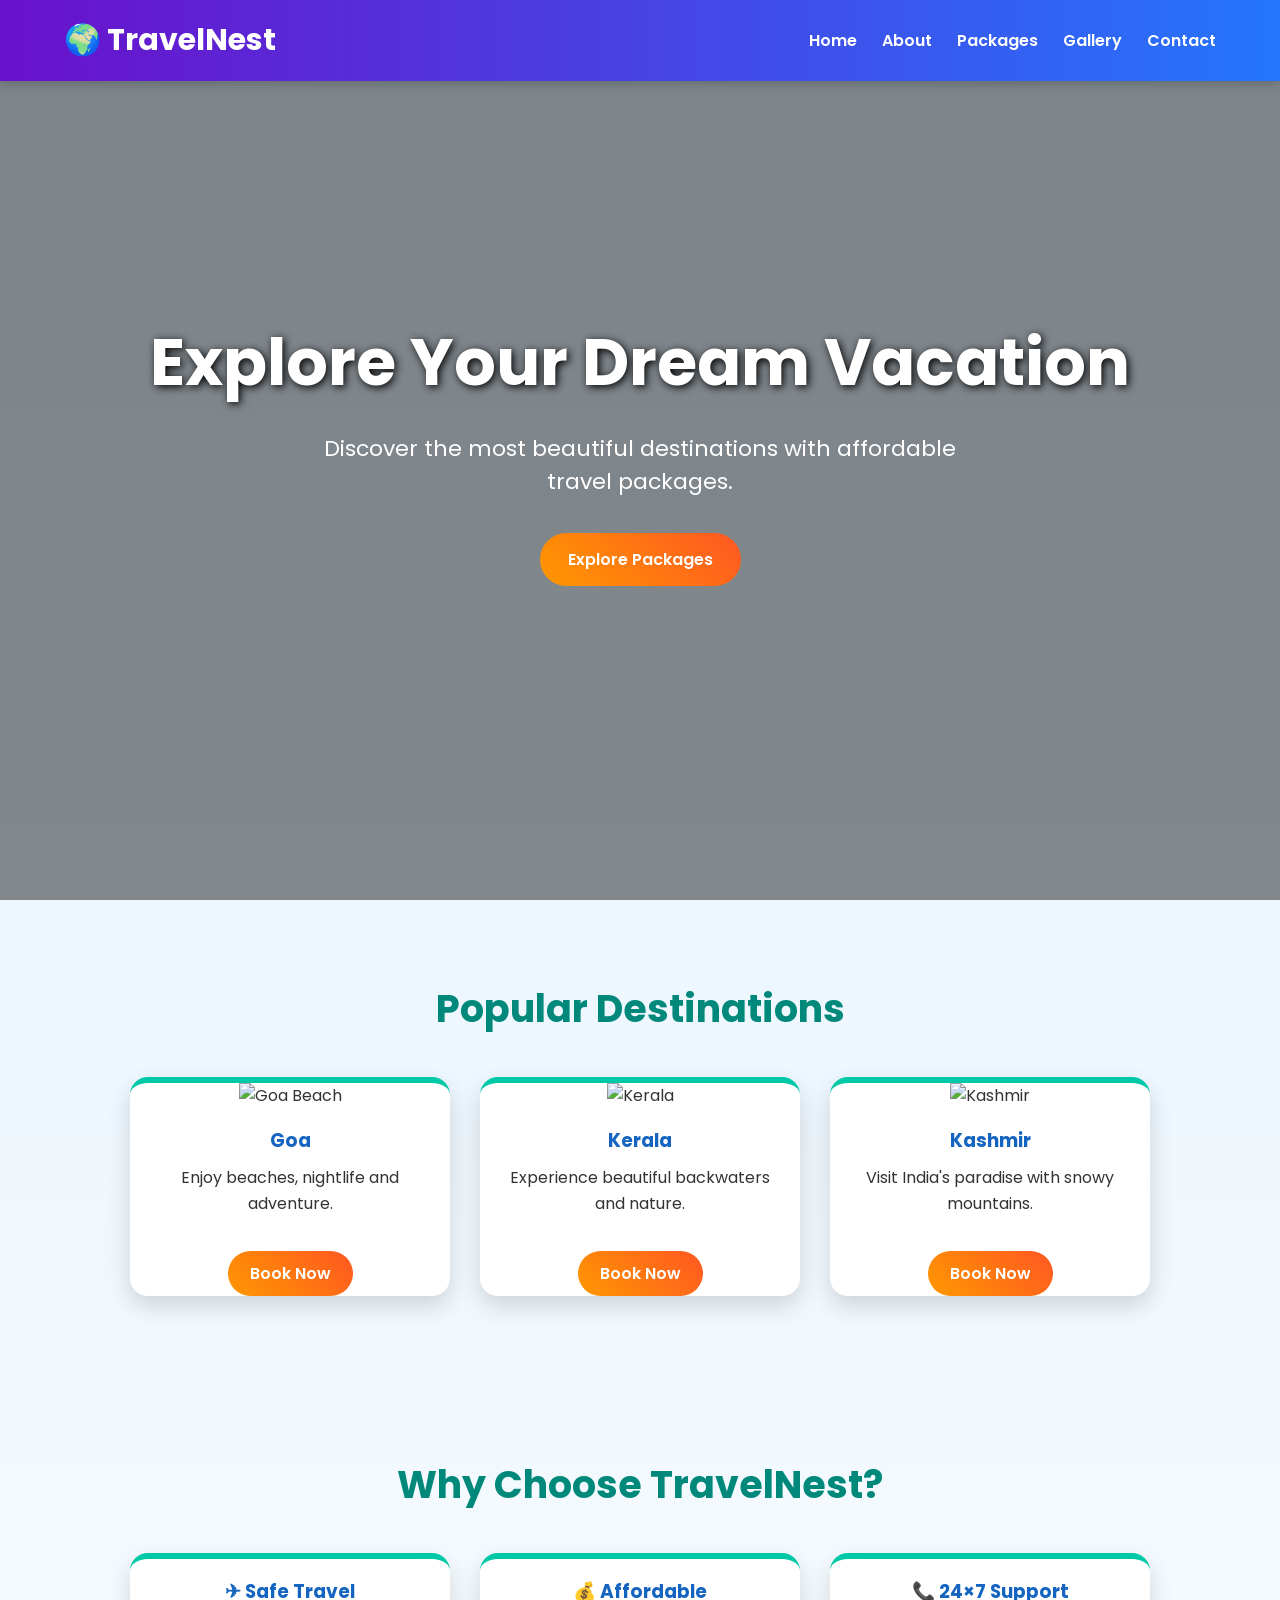
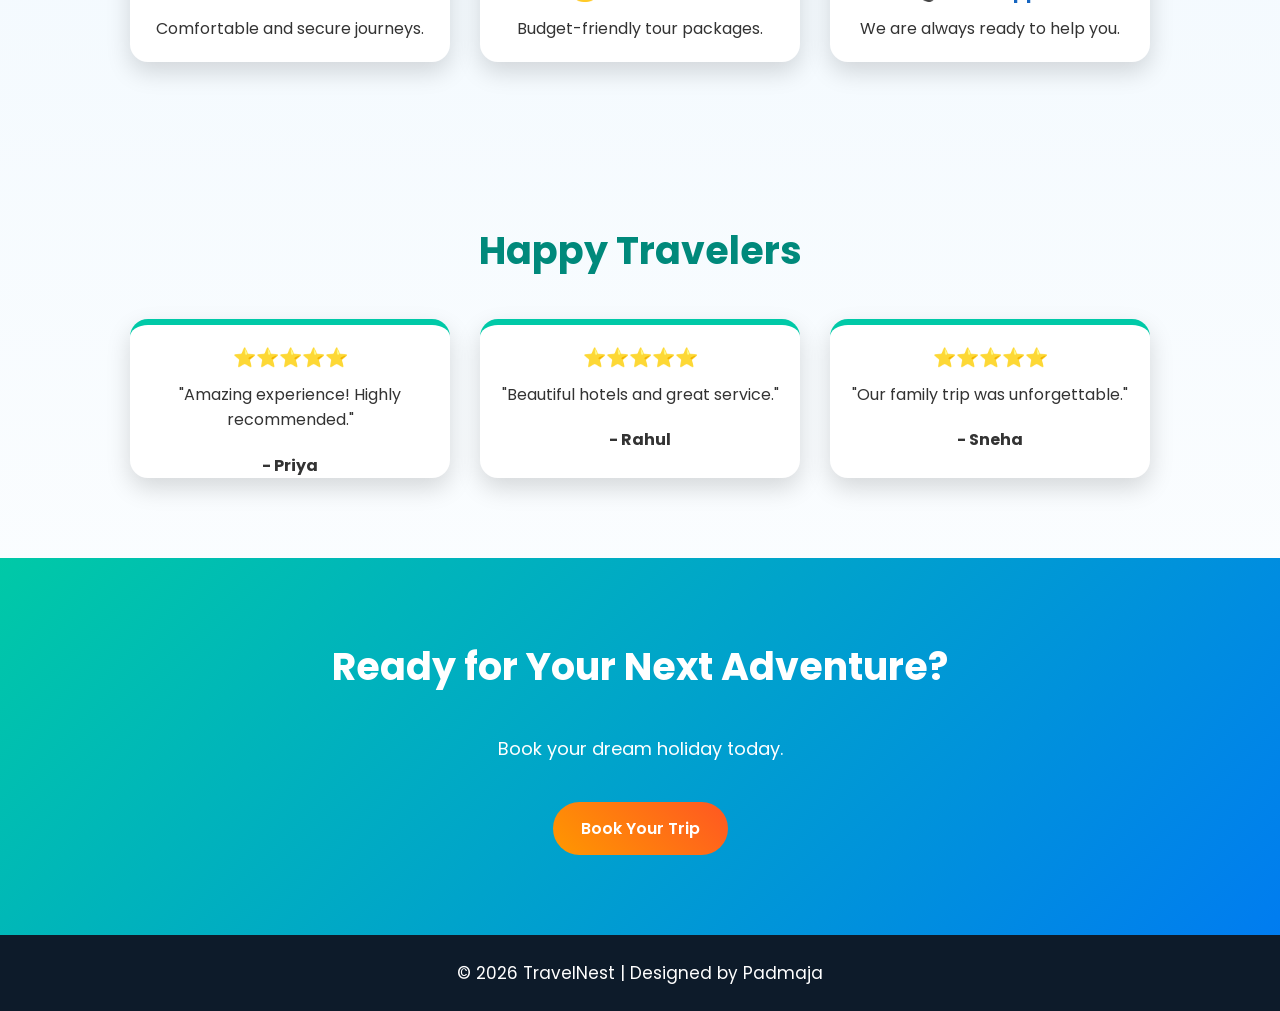
==== index.html @ ae6be6b9 "TravelNest website files" ====
<!DOCTYPE html>
<html lang="en">
<head>
<meta charset="UTF-8">
<meta name="viewport" content="width=device-width, initial-scale=1.0">

<title>TravelNest | Explore Your Dream Vacation</title>

<meta name="description" content="TravelNest offers affordable travel packages across India.">
<meta name="keywords" content="Travel, Tourism, Goa, Kerala, Kashmir, Packages">

<link rel="stylesheet" href="style.css">
</head>

<body>

<!-- Navigation -->

<header>

<nav>

<div class="logo">🌍 TravelNest</div>

<ul>

<li><a href="index.html">Home</a></li>

<li><a href="about.html">About</a></li>

<li><a href="packages.html">Packages</a></li>

<li><a href="gallery.html">Gallery</a></li>

<li><a href="contact.html">Contact</a></li>

</ul>

</nav>

</header>

<!-- Hero Section -->

<section class="hero">

<h1>Explore Your Dream Vacation</h1>

<p>Discover the most beautiful destinations with affordable travel packages.</p>

<a href="packages.html" class="btn">Explore Packages</a>

</section>

<!-- Popular Destinations -->

<section class="destinations">

<h2>Popular Destinations</h2>

<div class="cards">

<div class="card">

<img src="https://images.unsplash.com/photo-1507525428034-b723cf961d3e?w=500" alt="Goa Beach">

<h3>Goa</h3>

<p>Enjoy beaches, nightlife and adventure.</p>

<a href="contact.html" class="btn-small">Book Now</a>

</div>

<div class="card">

<img src="https://images.unsplash.com/photo-1602216056096-3b40cc0c9944?w=500" alt="Kerala">

<h3>Kerala</h3>

<p>Experience beautiful backwaters and nature.</p>

<a href="contact.html" class="btn-small">Book Now</a>

</div>

<div class="card">

<img src="https://images.unsplash.com/photo-1548013146-72479768bada?w=500" alt="Kashmir">

<h3>Kashmir</h3>

<p>Visit India's paradise with snowy mountains.</p>

<a href="contact.html" class="btn-small">Book Now</a>

</div>

</div>

</section>

<!-- Why Choose Us -->

<section class="features">

<h2>Why Choose TravelNest?</h2>

<div class="cards">

<div class="card">

<h3>✈ Safe Travel</h3>

<p>Comfortable and secure journeys.</p>

</div>

<div class="card">

<h3>💰 Affordable</h3>

<p>Budget-friendly tour packages.</p>

</div>

<div class="card">

<h3>📞 24×7 Support</h3>

<p>We are always ready to help you.</p>

</div>

</div>

</section>

<!-- Reviews -->

<section class="reviews">

<h2>Happy Travelers</h2>

<div class="cards">

<div class="card">

<h3>⭐⭐⭐⭐⭐</h3>

<p>"Amazing experience! Highly recommended."</p>

<b>- Priya</b>

</div>

<div class="card">

<h3>⭐⭐⭐⭐⭐</h3>

<p>"Beautiful hotels and great service."</p>

<b>- Rahul</b>

</div>

<div class="card">

<h3>⭐⭐⭐⭐⭐</h3>

<p>"Our family trip was unforgettable."</p>

<b>- Sneha</b>

</div>

</div>

</section>

<!-- Call to Action -->

<section class="cta">

<h2>Ready for Your Next Adventure?</h2>

<p>Book your dream holiday today.</p>

<a href="contact.html" class="btn">Book Your Trip</a>

</section>

<!-- Footer -->

<footer>

<p>© 2026 TravelNest | Designed by Padmaja</p>

</footer>

<script src="script.js"></script>

</body>
</html>
---- style.css ----
@import url('https://fonts.googleapis.com/css2?family=Poppins:wght@300;400;500;600;700&display=swap');

*{
    margin:0;
    padding:0;
    box-sizing:border-box;
    font-family:'Poppins',sans-serif;
    scroll-behavior:smooth;
}

body{
    background:linear-gradient(to bottom,#e3f2fd,#ffffff);
    color:#333;
}



header{
    position:fixed;
    width:100%;
    top:0;
    left:0;
    background:linear-gradient(90deg,#6a11cb,#2575fc);
    box-shadow:0 3px 10px rgba(0,0,0,0.2);
    z-index:1000;
}

nav{
    width:90%;
    margin:auto;
    display:flex;
    justify-content:space-between;
    align-items:center;
    padding:18px 0;
}

.logo{
    font-size:30px;
    font-weight:700;
    color:white;
}

nav ul{
    display:flex;
    list-style:none;
}

nav ul li{
    margin-left:25px;
}

nav ul li a{
    text-decoration:none;
    color:white;
    font-weight:600;
    transition:.3s;
}

nav ul li a:hover{
    color:#ffd60a;
}



.hero{
    height:100vh;
    background:
    linear-gradient(rgba(0,0,0,.45),rgba(0,0,0,.45)),
    url("https://images.unsplash.com/photo-1507525428034-b723cf961d3e?w=1600");

    background-size:cover;
    background-position:center;

    display:flex;
    justify-content:center;
    align-items:center;
    flex-direction:column;
    text-align:center;
    color:white;
    padding:20px;
}

.hero h1{
    font-size:65px;
    text-shadow:2px 2px 8px black;
    animation:fadeDown 1.2s;
}

.hero p{
    font-size:22px;
    margin:20px 0;
    max-width:700px;
    animation:fadeUp 1.2s;
}



.btn,
.btn-small{

display:inline-block;

text-decoration:none;

background:linear-gradient(45deg,#ff9800,#ff5722);

color:white;

padding:14px 28px;

border-radius:50px;

font-weight:600;

transition:.4s;

margin-top:15px;
}

.btn-small{
    padding:10px 22px;
}

.btn:hover,
.btn-small:hover{

transform:scale(1.08);

background:linear-gradient(45deg,#ff5722,#e91e63);

}



section{
    padding:80px 8%;
}

section h2{
    text-align:center;
    font-size:38px;
    color:#00897b;
    margin-bottom:40px;
}



.cards{
    display:flex;
    justify-content:center;
    gap:30px;
    flex-wrap:wrap;
}

.card{
    background:white;
    width:320px;
    border-radius:18px;
    overflow:hidden;
    box-shadow:0 10px 25px rgba(0,0,0,.15);
    transition:.4s;
    border-top:6px solid #00c9a7;
    text-align:center;
    animation:fadeUp 1s;
}

.card:hover{
    transform:translateY(-10px);
}

.card img{
    width:100%;
    height:220px;
    object-fit:cover;
}

.card h3{
    margin:18px 0 10px;
    color:#1565c0;
}

.card p{
    padding:0 20px 20px;
    line-height:1.6;
}

.cta{
    background:linear-gradient(135deg,#00c9a7,#007cf0);
    color:white;
    text-align:center;
}

.cta h2{
    color:white;
}

.cta p{
    margin-bottom:25px;
    font-size:18px;
}



form{
    max-width:600px;
    margin:auto;
    background:white;
    padding:30px;
    border-radius:15px;
    box-shadow:0 8px 20px rgba(0,0,0,.15);
}

input,
textarea{
    width:100%;
    padding:14px;
    margin:12px 0;
    border:1px solid #ccc;
    border-radius:8px;
    font-size:16px;
}

input:focus,
textarea:focus{
    border-color:#2575fc;
    outline:none;
}

button{
    background:linear-gradient(45deg,#ff9800,#ff5722);
    color:white;
    border:none;
    padding:14px 30px;
    border-radius:30px;
    cursor:pointer;
    font-size:16px;
    transition:.3s;
}

button:hover{
    transform:scale(1.05);
}



iframe{
    border-radius:15px;
    box-shadow:0 8px 20px rgba(0,0,0,.15);
}



footer{
    background:#0d1b2a;
    color:white;
    text-align:center;
    padding:25px;
    font-size:17px;
}



@keyframes fadeDown{

from{
opacity:0;
transform:translateY(-50px);
}

to{
opacity:1;
transform:translateY(0);
}

}

@keyframes fadeUp{

from{
opacity:0;
transform:translateY(50px);
}

to{
opacity:1;
transform:translateY(0);
}

}



@media(max-width:768px){

nav{
    flex-direction:column;
}

nav ul{
    flex-direction:column;
    margin-top:15px;
    text-align:center;
}

nav ul li{
    margin:10px 0;
}

.hero h1{
    font-size:40px;
}

.hero p{
    font-size:18px;
}

.card{
    width:100%;
}

section{
    padding:60px 20px;
}

}
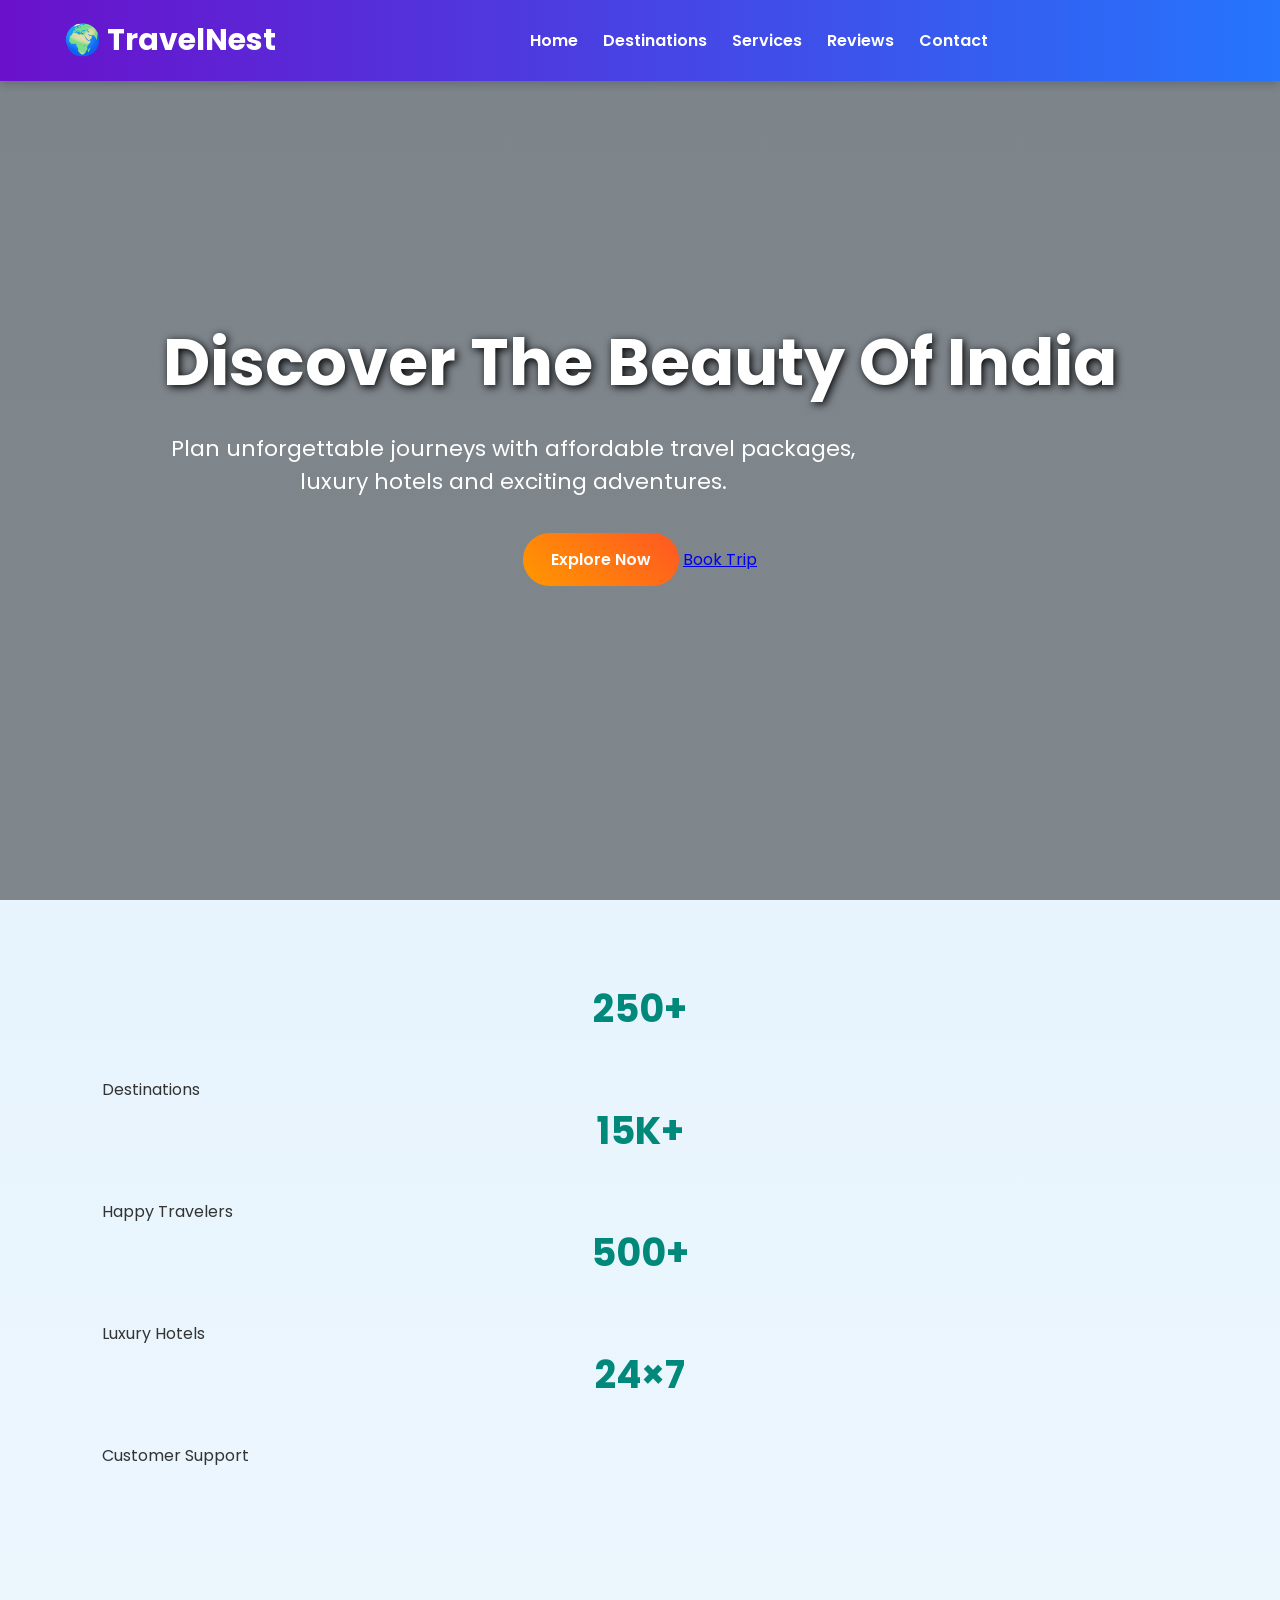
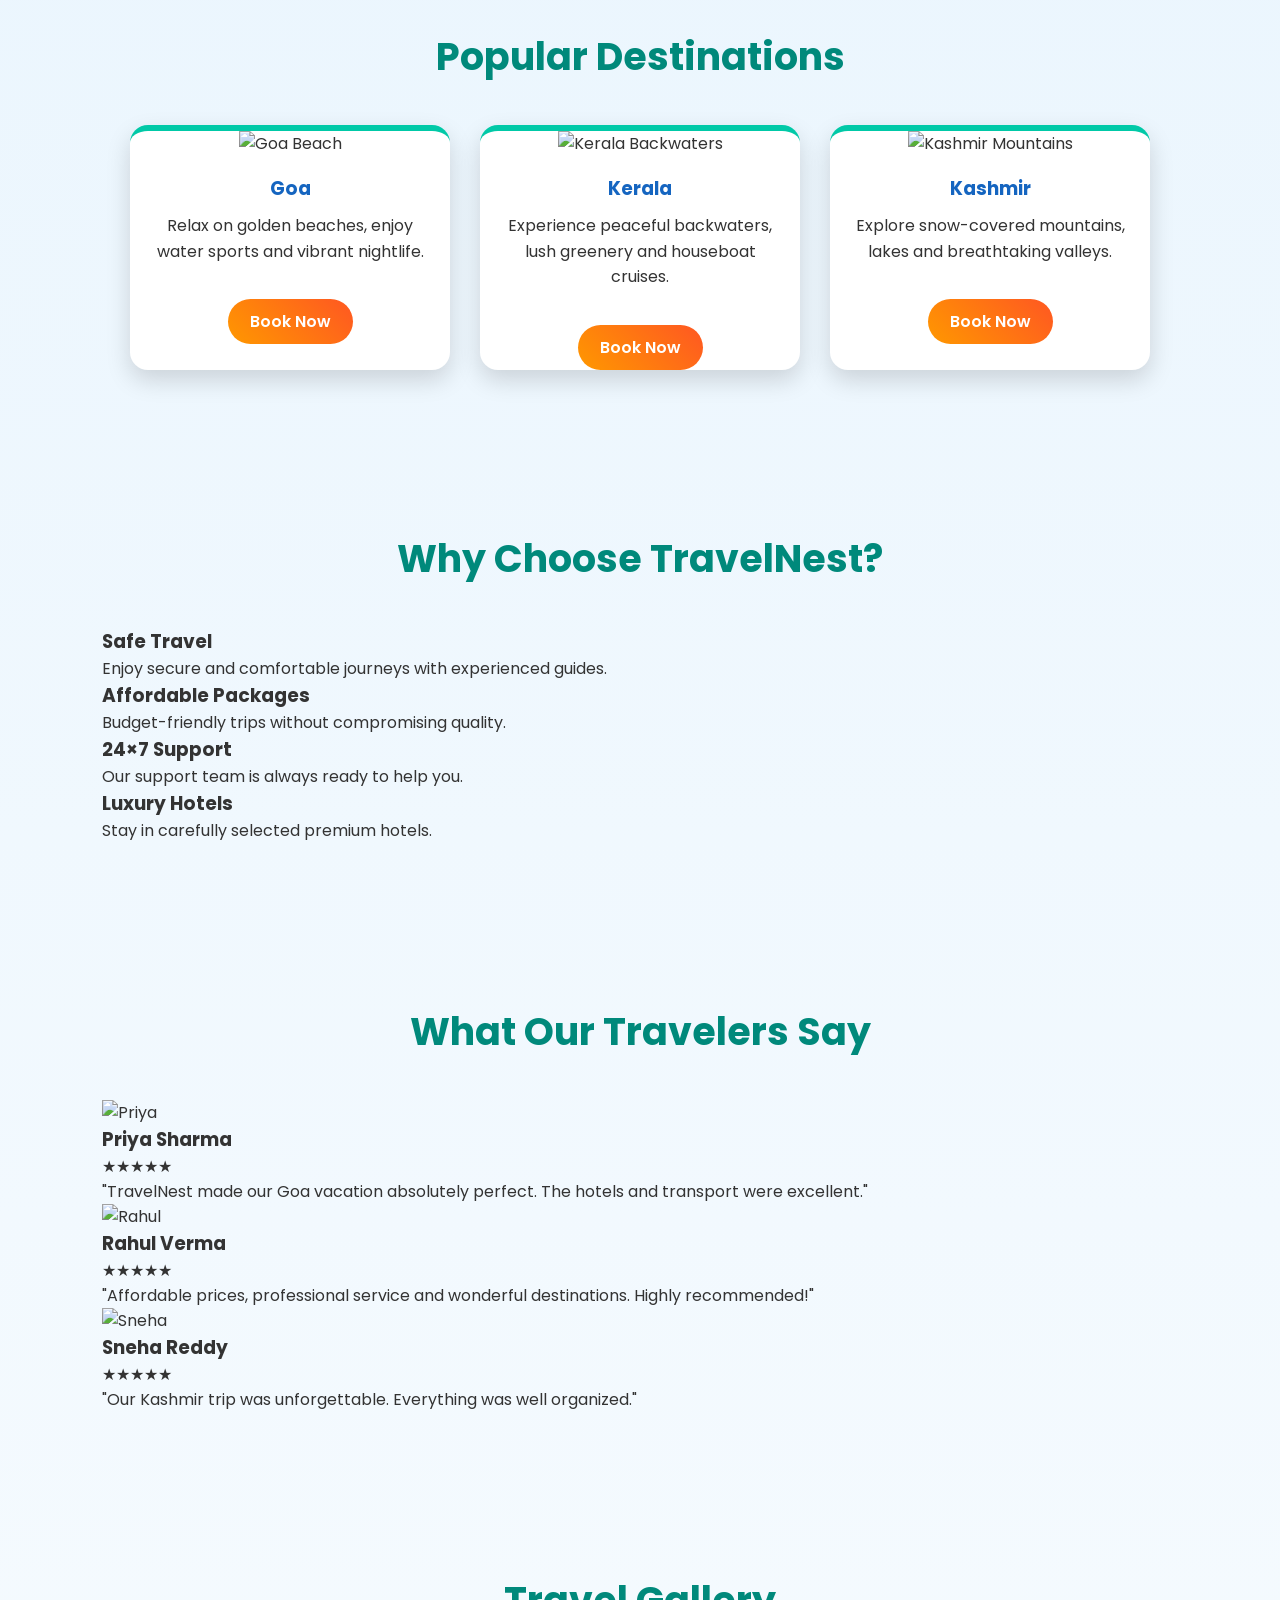
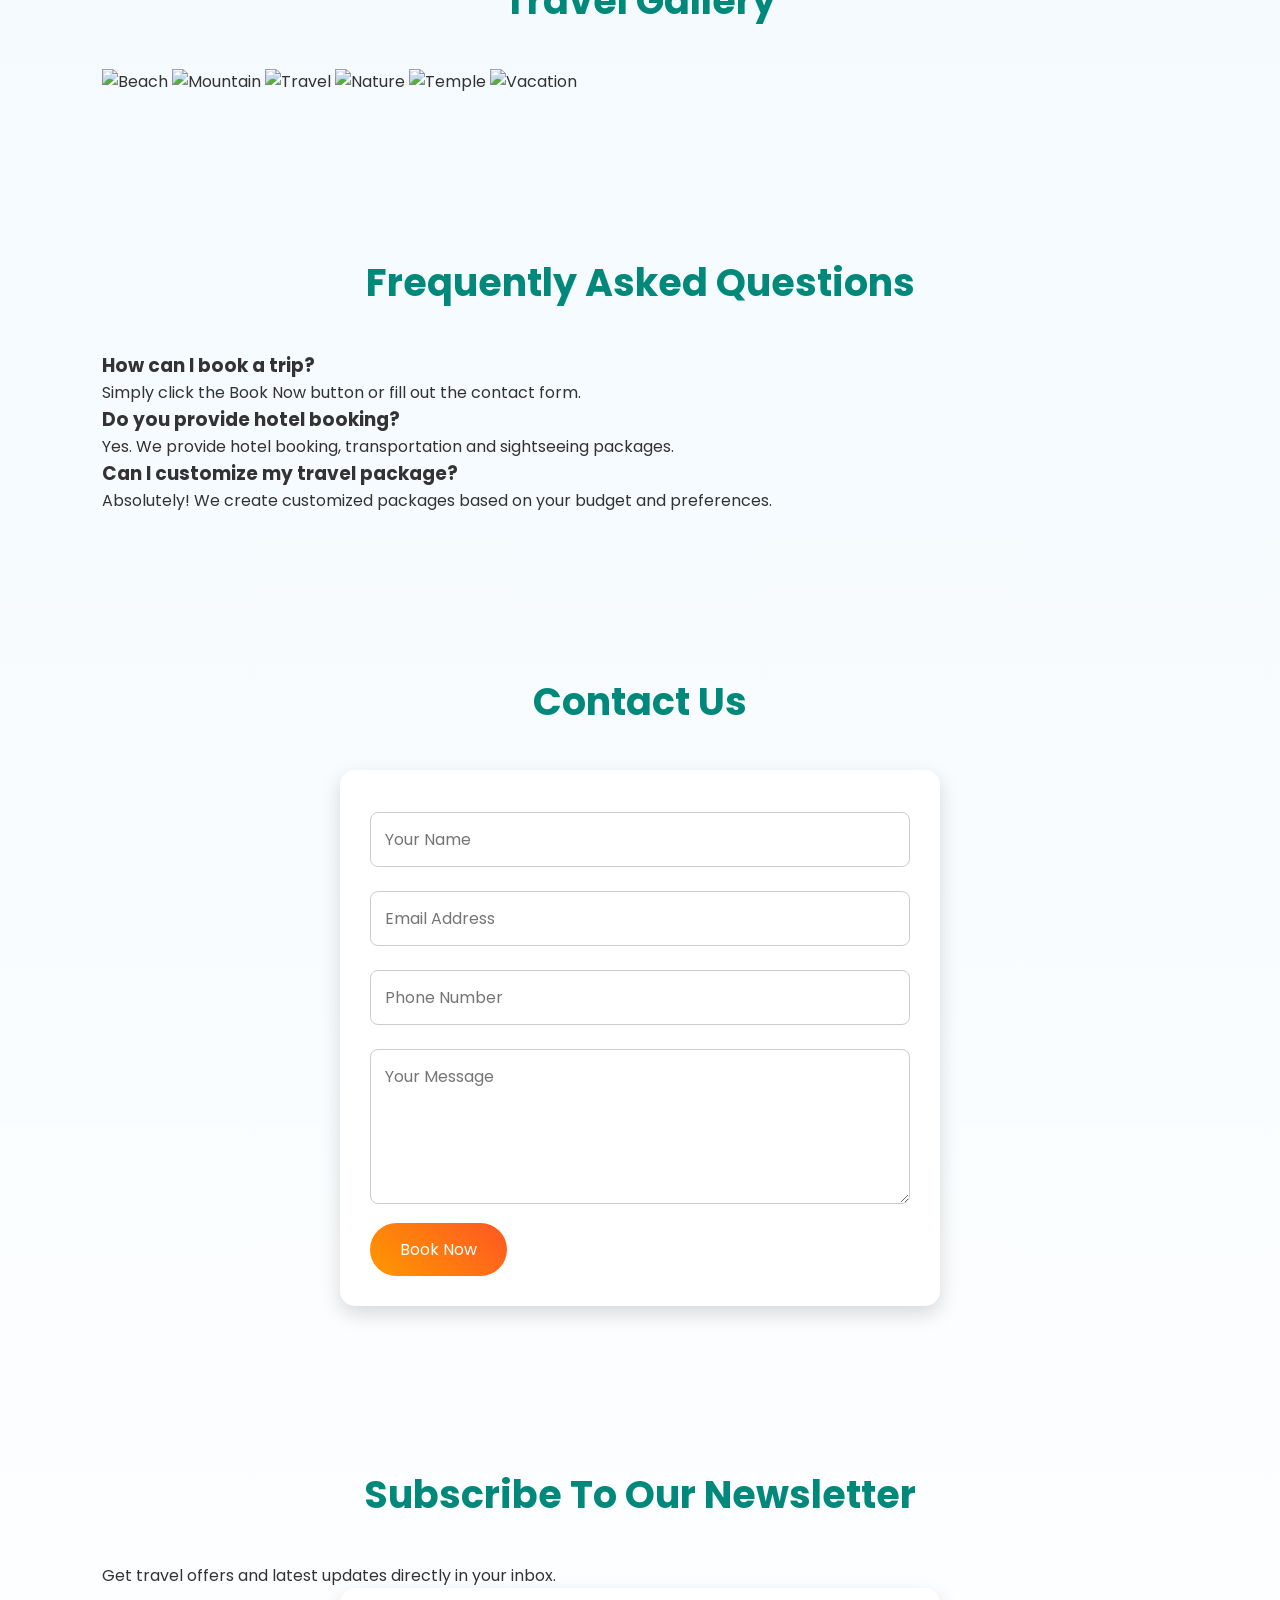
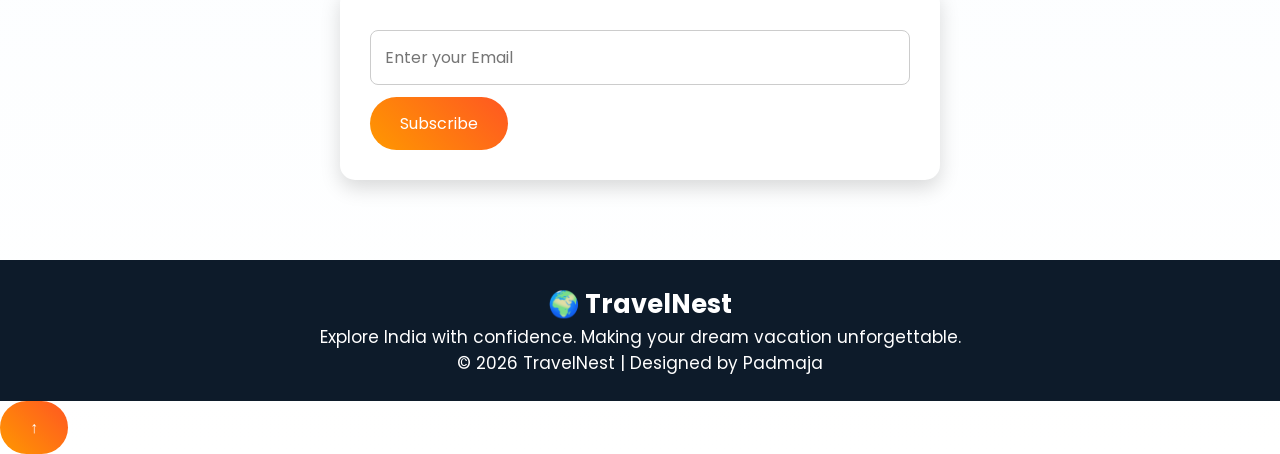
==== commit 4193e018: "Update index.html" ====
--- a/index.html
+++ b/index.html
@@ -1,204 +1,549 @@
 <!DOCTYPE html>
 <html lang="en">
+
 <head>
-<meta charset="UTF-8">
-<meta name="viewport" content="width=device-width, initial-scale=1.0">
-
-<title>TravelNest | Explore Your Dream Vacation</title>
-
-<meta name="description" content="TravelNest offers affordable travel packages across India.">
-<meta name="keywords" content="Travel, Tourism, Goa, Kerala, Kashmir, Packages">
-
-<link rel="stylesheet" href="style.css">
+    <meta charset="UTF-8">
+    <meta name="viewport" content="width=device-width, initial-scale=1.0">
+
+    <title>TravelNest | Explore Your Dream Destinations</title>
+
+    <meta name="description"
+        content="TravelNest helps you discover beautiful destinations across India with affordable travel packages, luxury stays, and unforgettable experiences.">
+
+    <meta name="keywords"
+        content="Travel, Tourism, Goa, Kerala, Kashmir, India Travel, Vacation, Holiday Packages">
+
+    <meta name="author" content="Padmaja">
+
+    <link rel="stylesheet" href="style.css">
+
+    <link rel="preconnect" href="https://fonts.googleapis.com">
+    <link rel="preconnect" href="https://fonts.gstatic.com" crossorigin>
+
+    <link
+        href="https://fonts.googleapis.com/css2?family=Poppins:wght@300;400;500;600;700;800&display=swap"
+        rel="stylesheet">
+
+    <script src="https://kit.fontawesome.com/6c5d8d9f7d.js" crossorigin="anonymous"></script>
+
 </head>
 
 <body>
 
-<!-- Navigation -->
+<!-- ================= NAVBAR ================= -->
 
 <header>
 
-<nav>
-
-<div class="logo">🌍 TravelNest</div>
-
-<ul>
-
-<li><a href="index.html">Home</a></li>
-
-<li><a href="about.html">About</a></li>
-
-<li><a href="packages.html">Packages</a></li>
-
-<li><a href="gallery.html">Gallery</a></li>
-
-<li><a href="contact.html">Contact</a></li>
+<nav class="navbar">
+
+<div class="logo">
+🌍 TravelNest
+</div>
+
+<ul class="nav-links">
+
+<li><a href="#home">Home</a></li>
+<li><a href="#destinations">Destinations</a></li>
+<li><a href="#features">Services</a></li>
+<li><a href="#reviews">Reviews</a></li>
+<li><a href="#contact">Contact</a></li>
 
 </ul>
 
+<div class="menu-btn">
+
+<i class="fas fa-bars"></i>
+
+</div>
+
 </nav>
 
 </header>
 
-<!-- Hero Section -->
-
-<section class="hero">
-
-<h1>Explore Your Dream Vacation</h1>
-
-<p>Discover the most beautiful destinations with affordable travel packages.</p>
-
-<a href="packages.html" class="btn">Explore Packages</a>
-
-</section>
-
-<!-- Popular Destinations -->
-
-<section class="destinations">
-
-<h2>Popular Destinations</h2>
+
+<!-- ================= HERO ================= -->
+
+<section class="hero" id="home">
+
+<div class="hero-content">
+
+<h1>Discover The Beauty Of India</h1>
+
+<p>
+
+Plan unforgettable journeys with affordable travel packages,
+luxury hotels and exciting adventures.
+
+</p>
+
+<div class="hero-buttons">
+
+<a href="#destinations" class="btn">
+Explore Now
+</a>
+
+<a href="#contact" class="btn-outline">
+Book Trip
+</a>
+
+</div>
+
+</div>
+
+</section>
+
+
+
+<!-- ================= STATISTICS ================= -->
+
+<section class="stats">
+
+<div class="stat-box">
+
+<h2>250+</h2>
+
+<p>Destinations</p>
+
+</div>
+
+<div class="stat-box">
+
+<h2>15K+</h2>
+
+<p>Happy Travelers</p>
+
+</div>
+
+<div class="stat-box">
+
+<h2>500+</h2>
+
+<p>Luxury Hotels</p>
+
+</div>
+
+<div class="stat-box">
+
+<h2>24×7</h2>
+
+<p>Customer Support</p>
+
+</div>
+
+</section>
+
+
+
+<!-- ================= DESTINATIONS ================= -->
+
+<section class="destinations" id="destinations">
+
+<h2 class="section-title">
+
+Popular Destinations
+
+</h2>
 
 <div class="cards">
 
 <div class="card">
 
-<img src="https://images.unsplash.com/photo-1507525428034-b723cf961d3e?w=500" alt="Goa Beach">
+<img src="https://images.unsplash.com/photo-1507525428034-b723cf961d3e?w=800"
+alt="Goa Beach">
+
+<div class="card-content">
 
 <h3>Goa</h3>
 
-<p>Enjoy beaches, nightlife and adventure.</p>
-
-<a href="contact.html" class="btn-small">Book Now</a>
-
-</div>
+<p>
+
+Relax on golden beaches,
+enjoy water sports and vibrant nightlife.
+
+</p>
+
+<a href="#contact" class="btn-small">
+
+Book Now
+
+</a>
+
+</div>
+
+</div>
+
+
 
 <div class="card">
 
-<img src="https://images.unsplash.com/photo-1602216056096-3b40cc0c9944?w=500" alt="Kerala">
+<img src="https://images.unsplash.com/photo-1602216056096-3b40cc0c9944?w=800"
+alt="Kerala Backwaters">
+
+<div class="card-content">
 
 <h3>Kerala</h3>
 
-<p>Experience beautiful backwaters and nature.</p>
-
-<a href="contact.html" class="btn-small">Book Now</a>
-
-</div>
+<p>
+
+Experience peaceful backwaters,
+lush greenery and houseboat cruises.
+
+</p>
+
+<a href="#contact" class="btn-small">
+
+Book Now
+
+</a>
+
+</div>
+
+</div>
+
+
 
 <div class="card">
 
-<img src="https://images.unsplash.com/photo-1548013146-72479768bada?w=500" alt="Kashmir">
+<img src="https://images.unsplash.com/photo-1548013146-72479768bada?w=800"
+alt="Kashmir Mountains">
+
+<div class="card-content">
 
 <h3>Kashmir</h3>
 
-<p>Visit India's paradise with snowy mountains.</p>
-
-<a href="contact.html" class="btn-small">Book Now</a>
-
-</div>
-
-</div>
-
-</section>
-
-<!-- Why Choose Us -->
-
-<section class="features">
-
-<h2>Why Choose TravelNest?</h2>
-
-<div class="cards">
-
-<div class="card">
-
-<h3>✈ Safe Travel</h3>
-
-<p>Comfortable and secure journeys.</p>
-
-</div>
-
-<div class="card">
-
-<h3>💰 Affordable</h3>
-
-<p>Budget-friendly tour packages.</p>
-
-</div>
-
-<div class="card">
-
-<h3>📞 24×7 Support</h3>
-
-<p>We are always ready to help you.</p>
-
-</div>
-
-</div>
-
-</section>
-
-<!-- Reviews -->
-
-<section class="reviews">
-
-<h2>Happy Travelers</h2>
-
-<div class="cards">
-
-<div class="card">
-
-<h3>⭐⭐⭐⭐⭐</h3>
-
-<p>"Amazing experience! Highly recommended."</p>
-
-<b>- Priya</b>
-
-</div>
-
-<div class="card">
-
-<h3>⭐⭐⭐⭐⭐</h3>
-
-<p>"Beautiful hotels and great service."</p>
-
-<b>- Rahul</b>
-
-</div>
-
-<div class="card">
-
-<h3>⭐⭐⭐⭐⭐</h3>
-
-<p>"Our family trip was unforgettable."</p>
-
-<b>- Sneha</b>
-
-</div>
-
-</div>
-
-</section>
-
-<!-- Call to Action -->
-
-<section class="cta">
-
-<h2>Ready for Your Next Adventure?</h2>
-
-<p>Book your dream holiday today.</p>
-
-<a href="contact.html" class="btn">Book Your Trip</a>
-
-</section>
-
-<!-- Footer -->
+<p>
+
+Explore snow-covered mountains,
+lakes and breathtaking valleys.
+
+</p>
+
+<a href="#contact" class="btn-small">
+
+Book Now
+
+</a>
+
+</div>
+
+</div>
+
+</div>
+
+</section>
+
+
+
+<!-- ================= WHY CHOOSE US ================= -->
+
+<section class="features" id="features">
+
+<h2 class="section-title">
+
+Why Choose TravelNest?
+
+</h2>
+
+<div class="feature-container">
+
+<div class="feature-box">
+
+<i class="fas fa-plane"></i>
+
+<h3>Safe Travel</h3>
+
+<p>
+
+Enjoy secure and comfortable journeys with experienced guides.
+
+</p>
+
+</div>
+
+<div class="feature-box">
+
+<i class="fas fa-wallet"></i>
+
+<h3>Affordable Packages</h3>
+
+<p>
+
+Budget-friendly trips without compromising quality.
+
+</p>
+
+</div>
+
+<div class="feature-box">
+
+<i class="fas fa-headset"></i>
+
+<h3>24×7 Support</h3>
+
+<p>
+
+Our support team is always ready to help you.
+
+</p>
+
+</div>
+
+<div class="feature-box">
+
+<i class="fas fa-hotel"></i>
+
+<h3>Luxury Hotels</h3>
+
+<p>
+
+Stay in carefully selected premium hotels.
+
+</p>
+
+</div>
+
+</div>
+
+</section>
+<!-- ================= REVIEWS ================= -->
+
+<section class="reviews" id="reviews">
+
+<h2 class="section-title">What Our Travelers Say</h2>
+
+<div class="review-container">
+
+<div class="review-card">
+<img src="https://randomuser.me/api/portraits/women/65.jpg" alt="Priya">
+<h3>Priya Sharma</h3>
+<p>
+★★★★★
+</p>
+<p>
+"TravelNest made our Goa vacation absolutely perfect.
+The hotels and transport were excellent."
+</p>
+</div>
+
+<div class="review-card">
+<img src="https://randomuser.me/api/portraits/men/32.jpg" alt="Rahul">
+<h3>Rahul Verma</h3>
+<p>
+★★★★★
+</p>
+<p>
+"Affordable prices, professional service and wonderful
+destinations. Highly recommended!"
+</p>
+</div>
+
+<div class="review-card">
+<img src="https://randomuser.me/api/portraits/women/45.jpg" alt="Sneha">
+<h3>Sneha Reddy</h3>
+<p>
+★★★★★
+</p>
+<p>
+"Our Kashmir trip was unforgettable.
+Everything was well organized."
+</p>
+</div>
+
+</div>
+
+</section>
+
+
+
+<!-- ================= GALLERY ================= -->
+
+<section class="gallery">
+
+<h2 class="section-title">Travel Gallery</h2>
+
+<div class="gallery-grid">
+
+<img src="https://images.unsplash.com/photo-1507525428034-b723cf961d3e?w=600" alt="Beach">
+
+<img src="https://images.unsplash.com/photo-1518509562904-e7ef99cdcc86?w=600" alt="Mountain">
+
+<img src="https://images.unsplash.com/photo-1469854523086-cc02fe5d8800?w=600" alt="Travel">
+
+<img src="https://images.unsplash.com/photo-1500530855697-b586d89ba3ee?w=600" alt="Nature">
+
+<img src="https://images.unsplash.com/photo-1488646953014-85cb44e25828?w=600" alt="Temple">
+
+<img src="https://images.unsplash.com/photo-1526772662000-3f88f10405ff?w=600" alt="Vacation">
+
+</div>
+
+</section>
+
+
+
+<!-- ================= FAQ ================= -->
+
+<section class="faq">
+
+<h2 class="section-title">Frequently Asked Questions</h2>
+
+<div class="faq-item">
+
+<h3>How can I book a trip?</h3>
+
+<p>
+Simply click the Book Now button or fill out the contact form.
+</p>
+
+</div>
+
+<div class="faq-item">
+
+<h3>Do you provide hotel booking?</h3>
+
+<p>
+Yes. We provide hotel booking, transportation and sightseeing packages.
+</p>
+
+</div>
+
+<div class="faq-item">
+
+<h3>Can I customize my travel package?</h3>
+
+<p>
+Absolutely! We create customized packages based on your budget and preferences.
+</p>
+
+</div>
+
+</section>
+
+
+
+<!-- ================= CONTACT ================= -->
+
+<section class="contact" id="contact">
+
+<h2 class="section-title">Contact Us</h2>
+
+<form onsubmit="return validateForm()">
+
+<input
+type="text"
+id="name"
+placeholder="Your Name"
+required>
+
+<input
+type="email"
+id="email"
+placeholder="Email Address"
+required>
+
+<input
+type="text"
+id="phone"
+placeholder="Phone Number"
+required>
+
+<textarea
+rows="5"
+placeholder="Your Message"></textarea>
+
+<button type="submit">
+
+Book Now
+
+</button>
+
+</form>
+
+</section>
+
+
+
+<!-- ================= NEWSLETTER ================= -->
+
+<section class="newsletter">
+
+<h2>Subscribe To Our Newsletter</h2>
+
+<p>
+
+Get travel offers and latest updates directly in your inbox.
+
+</p>
+
+<form>
+
+<input
+type="email"
+placeholder="Enter your Email">
+
+<button>
+
+Subscribe
+
+</button>
+
+</form>
+
+</section>
+
+
+
+<!-- ================= FOOTER ================= -->
 
 <footer>
 
-<p>© 2026 TravelNest | Designed by Padmaja</p>
+<div class="footer-content">
+
+<h2>🌍 TravelNest</h2>
+
+<p>
+
+Explore India with confidence.
+Making your dream vacation unforgettable.
+
+</p>
+
+<div class="social-icons">
+
+<a href="#"><i class="fab fa-facebook"></i></a>
+
+<a href="#"><i class="fab fa-instagram"></i></a>
+
+<a href="#"><i class="fab fa-twitter"></i></a>
+
+<a href="#"><i class="fab fa-linkedin"></i></a>
+
+</div>
+
+<p>
+
+© 2026 TravelNest | Designed by Padmaja
+
+</p>
+
+</div>
 
 </footer>
 
+
+
+<!-- Scroll To Top -->
+
+<button id="topBtn">
+
+↑
+
+</button>
+
+
+
 <script src="script.js"></script>
 
 </body>
-</html>+
+</html>
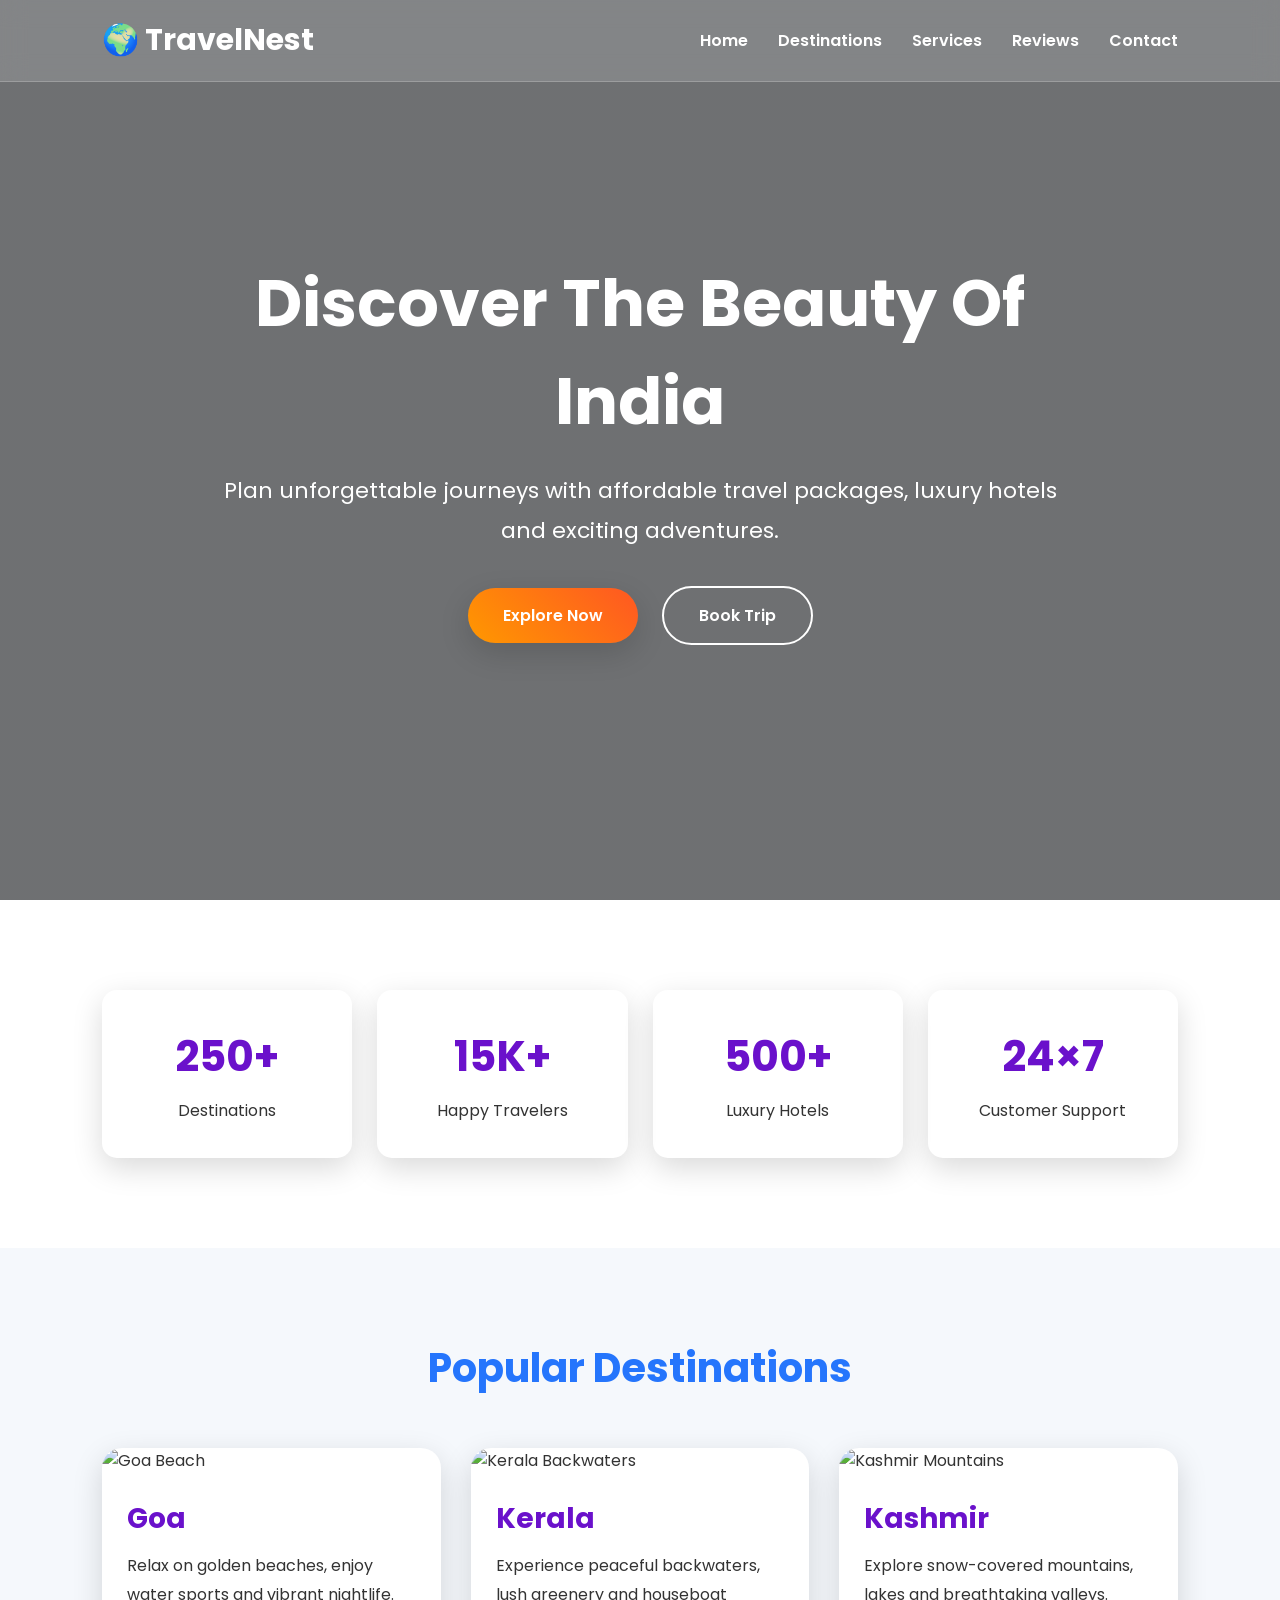
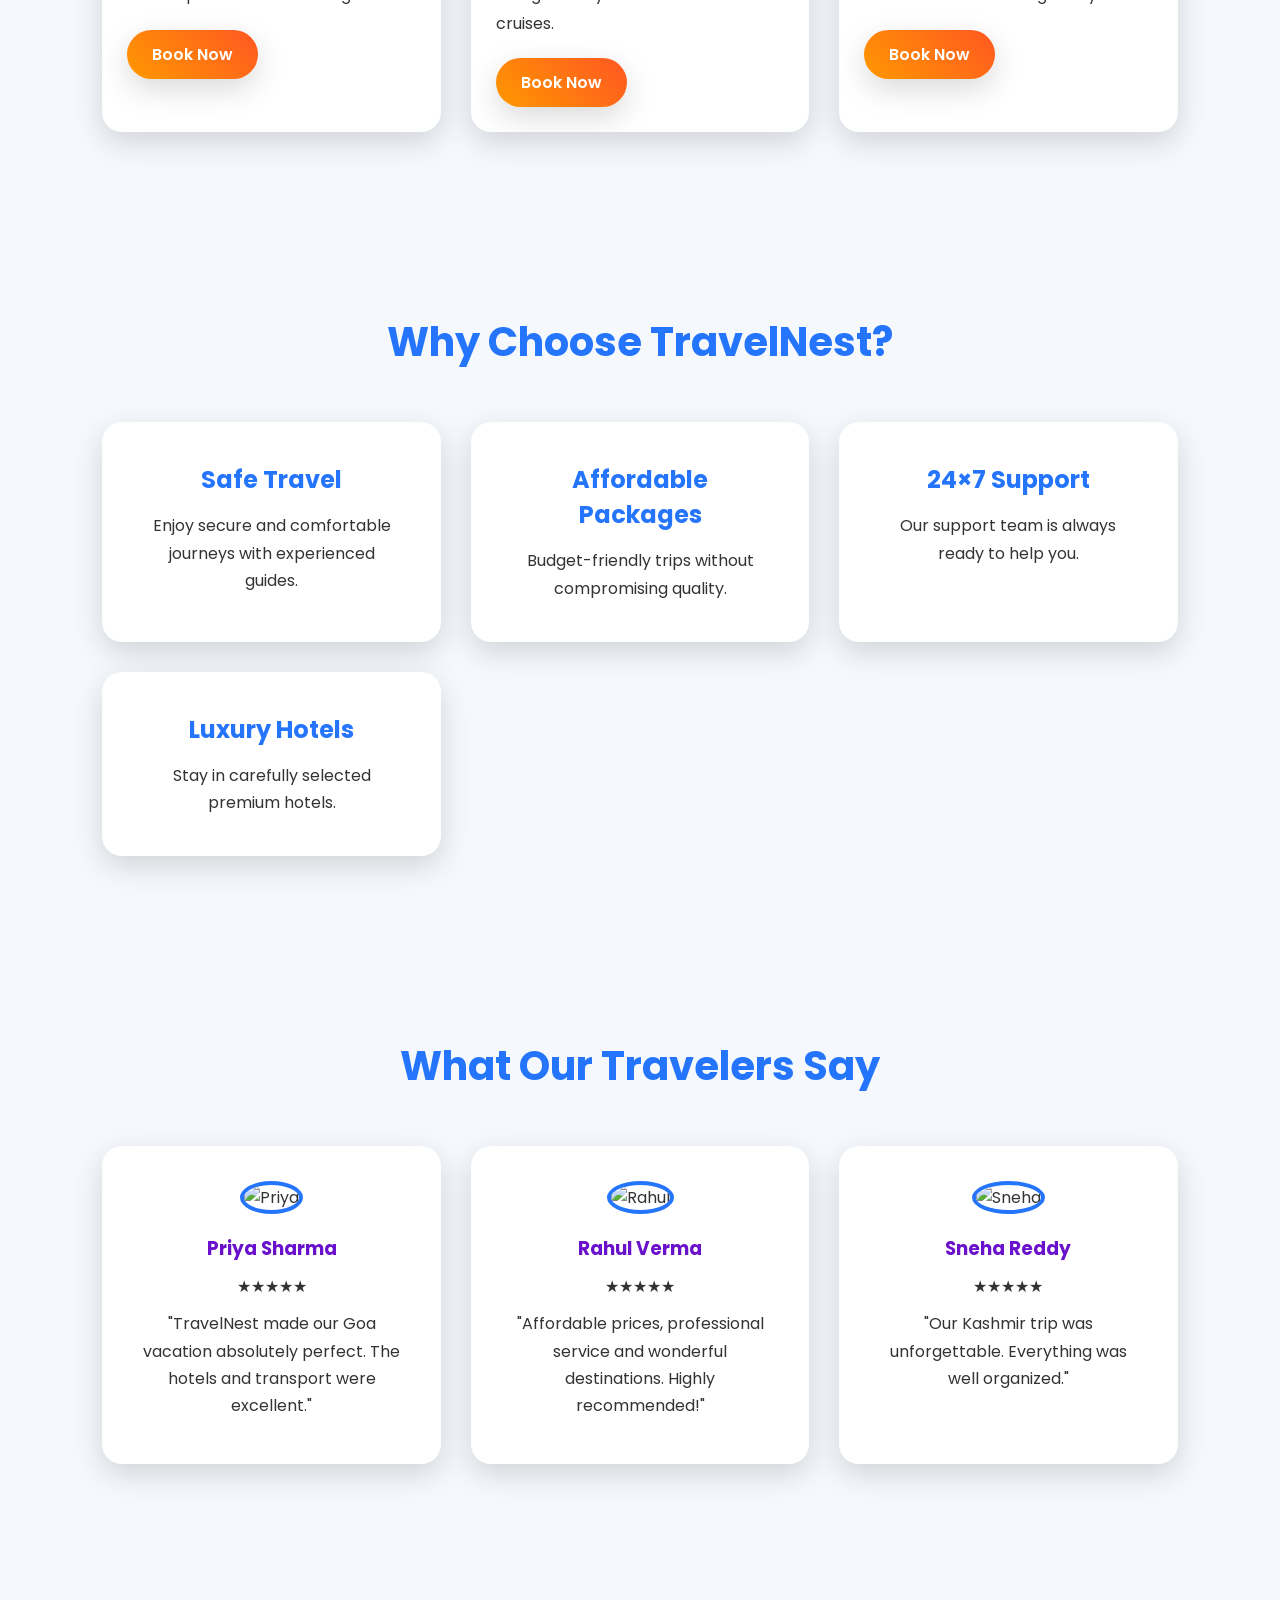
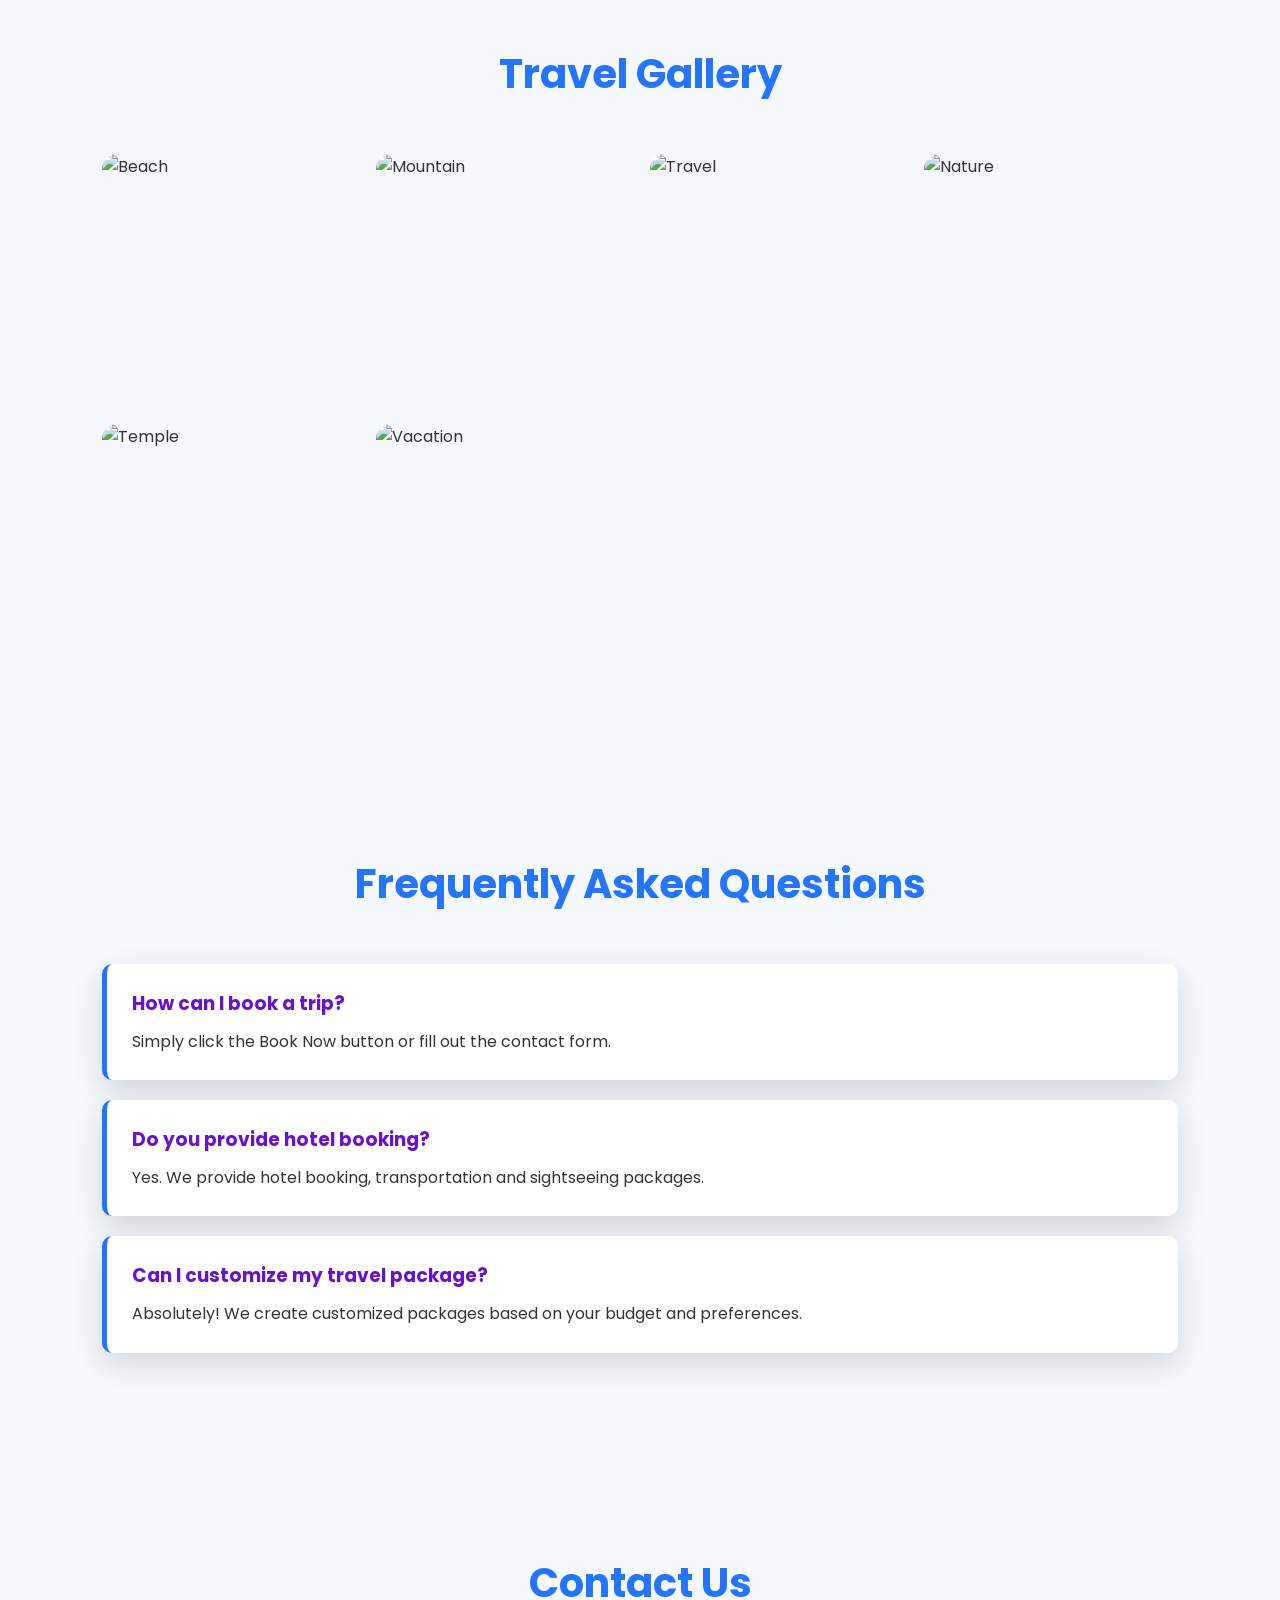
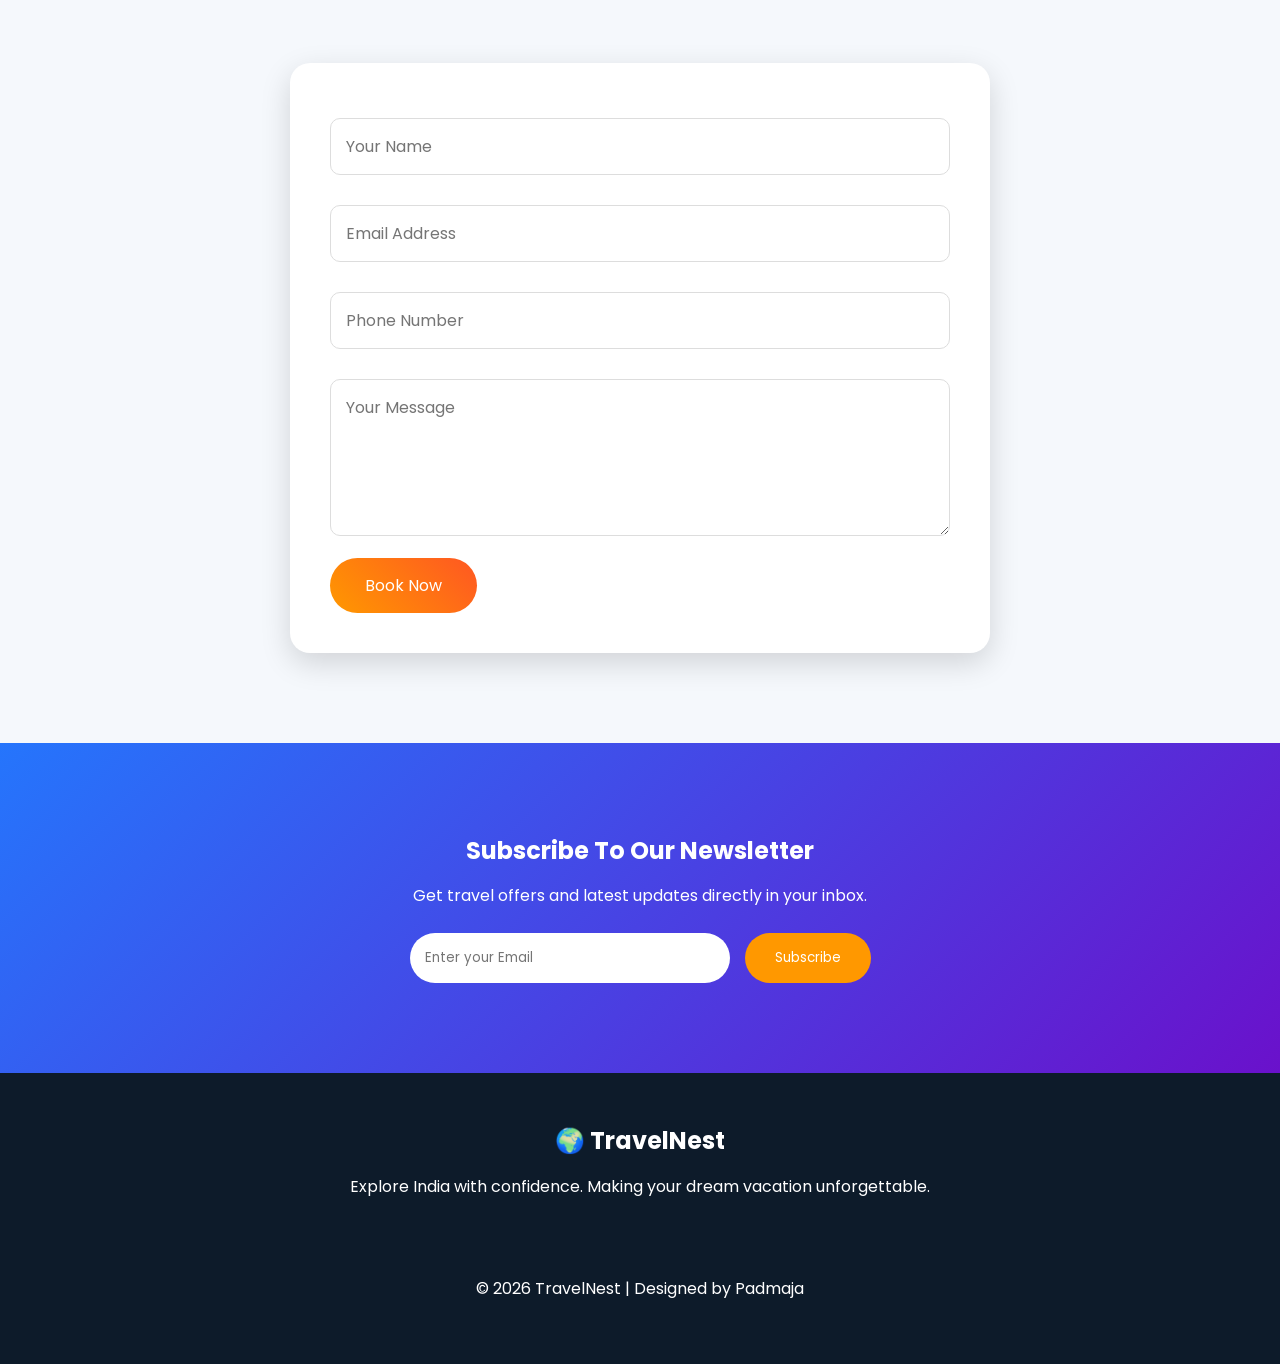
==== commit 80c1a998: "Update index.html" ====
--- a/index.html
+++ b/index.html
@@ -543,7 +543,19 @@
 
 
 <script src="script.js"></script>
-
+<!--Start of Tawk.to Script-->
+<script type="text/javascript">
+var Tawk_API=Tawk_API||{}, Tawk_LoadStart=new Date();
+(function(){
+var s1=document.createElement("script"),s0=document.getElementsByTagName("script")[0];
+s1.async=true;
+s1.src='https://embed.tawk.to/6a45fedab539ed1d4853c975/1jsgmn2b0';
+s1.charset='UTF-8';
+s1.setAttribute('crossorigin','*');
+s0.parentNode.insertBefore(s1,s0);
+})();
+</script>
+<!--End of Tawk.to Script-->
 </body>
 
 </html>
--- a/style.css
+++ b/style.css
@@ -1,4 +1,27 @@
-@import url('https://fonts.googleapis.com/css2?family=Poppins:wght@300;400;500;600;700&display=swap');
+/* ===========================
+   GOOGLE FONT
+=========================== */
+
+@import url('https://fonts.googleapis.com/css2?family=Poppins:wght@300;400;500;600;700;800&display=swap');
+
+/* ===========================
+   ROOT VARIABLES
+=========================== */
+
+:root{
+    --primary:#2575fc;
+    --secondary:#6a11cb;
+    --accent:#ff9800;
+    --green:#00c9a7;
+    --dark:#0d1b2a;
+    --light:#ffffff;
+    --text:#333;
+    --shadow:0 10px 30px rgba(0,0,0,.15);
+}
+
+/* ===========================
+   RESET
+=========================== */
 
 *{
     margin:0;
@@ -9,91 +32,158 @@
 }
 
 body{
-    background:linear-gradient(to bottom,#e3f2fd,#ffffff);
-    color:#333;
-}
-
-
+    background:#f5f8fc;
+    color:var(--text);
+    overflow-x:hidden;
+}
+
+/* ===========================
+   NAVBAR
+=========================== */
 
 header{
     position:fixed;
-    width:100%;
     top:0;
     left:0;
-    background:linear-gradient(90deg,#6a11cb,#2575fc);
-    box-shadow:0 3px 10px rgba(0,0,0,0.2);
+    width:100%;
     z-index:1000;
 }
 
-nav{
-    width:90%;
-    margin:auto;
+.navbar{
+
     display:flex;
     justify-content:space-between;
     align-items:center;
-    padding:18px 0;
+
+    padding:18px 8%;
+
+    backdrop-filter:blur(12px);
+
+    background:rgba(255,255,255,.15);
+
+    border-bottom:1px solid rgba(255,255,255,.2);
+
+    transition:.4s;
+
 }
 
 .logo{
+
     font-size:30px;
+
     font-weight:700;
-    color:white;
-}
-
-nav ul{
+
+    color:white;
+
+}
+
+.nav-links{
+
     display:flex;
+
     list-style:none;
-}
-
-nav ul li{
-    margin-left:25px;
-}
-
-nav ul li a{
+
+}
+
+.nav-links li{
+
+    margin-left:30px;
+
+}
+
+.nav-links a{
+
     text-decoration:none;
-    color:white;
+
+    color:white;
+
     font-weight:600;
+
     transition:.3s;
-}
-
-nav ul li a:hover{
+
+}
+
+.nav-links a:hover{
+
     color:#ffd60a;
-}
-
-
+
+}
+
+.menu-btn{
+
+    display:none;
+
+    color:white;
+
+    font-size:28px;
+
+    cursor:pointer;
+
+}
+
+/* ===========================
+   HERO
+=========================== */
 
 .hero{
+
     height:100vh;
+
     background:
-    linear-gradient(rgba(0,0,0,.45),rgba(0,0,0,.45)),
+
+    linear-gradient(rgba(0,0,0,.55),rgba(0,0,0,.55)),
+
     url("https://images.unsplash.com/photo-1507525428034-b723cf961d3e?w=1600");
 
     background-size:cover;
+
     background-position:center;
 
     display:flex;
+
     justify-content:center;
+
     align-items:center;
-    flex-direction:column;
+
     text-align:center;
-    color:white;
+
     padding:20px;
+
+}
+
+.hero-content{
+
+    max-width:850px;
+
+    color:white;
+
 }
 
 .hero h1{
+
     font-size:65px;
-    text-shadow:2px 2px 8px black;
-    animation:fadeDown 1.2s;
+
+    margin-bottom:20px;
+
+    animation:fadeDown 1s;
+
 }
 
 .hero p{
+
     font-size:22px;
-    margin:20px 0;
-    max-width:700px;
-    animation:fadeUp 1.2s;
-}
-
-
+
+    margin-bottom:35px;
+
+    line-height:1.8;
+
+    animation:fadeUp 1s;
+
+}
+
+/* ===========================
+   BUTTONS
+=========================== */
 
 .btn,
 .btn-small{
@@ -102,224 +192,596 @@
 
 text-decoration:none;
 
-background:linear-gradient(45deg,#ff9800,#ff5722);
+padding:15px 35px;
+
+background:linear-gradient(45deg,var(--accent),#ff5722);
 
 color:white;
 
-padding:14px 28px;
-
-border-radius:50px;
+border-radius:40px;
 
 font-weight:600;
 
 transition:.4s;
 
-margin-top:15px;
-}
-
-.btn-small{
-    padding:10px 22px;
+box-shadow:var(--shadow);
+
+}
+
+.btn-outline{
+
+display:inline-block;
+
+margin-left:20px;
+
+padding:15px 35px;
+
+border:2px solid white;
+
+border-radius:40px;
+
+color:white;
+
+text-decoration:none;
+
+font-weight:600;
+
+transition:.4s;
+
 }
 
 .btn:hover,
 .btn-small:hover{
 
+transform:translateY(-5px);
+
+}
+
+.btn-outline:hover{
+
+background:white;
+
+color:var(--primary);
+
+}
+
+.btn-small{
+
+padding:12px 25px;
+
+}
+
+/* ===========================
+   SECTION
+=========================== */
+
+section{
+
+padding:90px 8%;
+
+}
+
+.section-title{
+
+font-size:40px;
+
+text-align:center;
+
+margin-bottom:50px;
+
+color:var(--primary);
+
+}
+
+/* ===========================
+   STATS
+=========================== */
+
+.stats{
+
+display:grid;
+
+grid-template-columns:repeat(auto-fit,minmax(180px,1fr));
+
+gap:25px;
+
+background:white;
+
+}
+
+.stat-box{
+
+text-align:center;
+
+padding:35px;
+
+border-radius:15px;
+
+box-shadow:var(--shadow);
+
+transition:.4s;
+
+}
+
+.stat-box:hover{
+
+transform:translateY(-8px);
+
+}
+
+.stat-box h2{
+
+font-size:42px;
+
+color:var(--secondary);
+
+margin-bottom:10px;
+
+}
+
+/* ===========================
+   DESTINATIONS
+=========================== */
+
+.cards{
+
+display:grid;
+
+grid-template-columns:repeat(auto-fit,minmax(300px,1fr));
+
+gap:30px;
+
+}
+
+.card{
+
+background:white;
+
+border-radius:20px;
+
+overflow:hidden;
+
+box-shadow:var(--shadow);
+
+transition:.4s;
+
+}
+
+.card:hover{
+
+transform:translateY(-12px);
+
+}
+
+.card img{
+
+width:100%;
+
+height:240px;
+
+object-fit:cover;
+
+transition:.5s;
+
+}
+
+.card:hover img{
+
 transform:scale(1.08);
 
-background:linear-gradient(45deg,#ff5722,#e91e63);
-
-}
-
-
-
-section{
-    padding:80px 8%;
-}
-
-section h2{
+}
+
+.card-content{
+
+padding:25px;
+
+}
+
+.card h3{
+
+font-size:28px;
+
+color:var(--secondary);
+
+margin-bottom:12px;
+
+}
+
+.card p{
+
+line-height:1.8;
+
+margin-bottom:20px;
+
+}
+
+/* ===========================
+   FEATURES
+=========================== */
+
+.feature-container{
+
+display:grid;
+
+grid-template-columns:repeat(auto-fit,minmax(250px,1fr));
+
+gap:30px;
+
+}
+
+.feature-box{
+
+background:white;
+
+padding:40px;
+
+text-align:center;
+
+border-radius:20px;
+
+box-shadow:var(--shadow);
+
+transition:.4s;
+
+}
+
+.feature-box:hover{
+
+transform:translateY(-10px);
+
+}
+
+.feature-box i{
+
+font-size:50px;
+
+color:var(--accent);
+
+margin-bottom:20px;
+
+}
+
+.feature-box h3{
+
+margin-bottom:15px;
+
+font-size:24px;
+
+color:var(--primary);
+
+}
+
+.feature-box p{
+
+line-height:1.7;
+
+}
+/* ===========================
+   REVIEWS
+=========================== */
+
+.review-container{
+    display:grid;
+    grid-template-columns:repeat(auto-fit,minmax(300px,1fr));
+    gap:30px;
+}
+
+.review-card{
+    background:white;
     text-align:center;
-    font-size:38px;
-    color:#00897b;
-    margin-bottom:40px;
-}
-
-
-
-.cards{
-    display:flex;
-    justify-content:center;
-    gap:30px;
-    flex-wrap:wrap;
-}
-
-.card{
+    padding:35px;
+    border-radius:20px;
+    box-shadow:var(--shadow);
+    transition:.4s;
+}
+
+.review-card:hover{
+    transform:translateY(-10px);
+}
+
+.review-card img{
+    width:90px;
+    height:90px;
+    border-radius:50%;
+    object-fit:cover;
+    margin-bottom:20px;
+    border:4px solid var(--primary);
+}
+
+.review-card h3{
+    color:var(--secondary);
+    margin-bottom:10px;
+}
+
+.review-card p{
+    line-height:1.7;
+    margin:10px 0;
+}
+
+/* ===========================
+   GALLERY
+=========================== */
+
+.gallery-grid{
+    display:grid;
+    grid-template-columns:repeat(auto-fit,minmax(250px,1fr));
+    gap:20px;
+}
+
+.gallery-grid img{
+    width:100%;
+    height:250px;
+    object-fit:cover;
+    border-radius:15px;
+    transition:.4s;
+    cursor:pointer;
+}
+
+.gallery-grid img:hover{
+    transform:scale(1.05);
+}
+
+/* ===========================
+   FAQ
+=========================== */
+
+.faq-item{
     background:white;
-    width:320px;
-    border-radius:18px;
-    overflow:hidden;
-    box-shadow:0 10px 25px rgba(0,0,0,.15);
-    transition:.4s;
-    border-top:6px solid #00c9a7;
-    text-align:center;
-    animation:fadeUp 1s;
-}
-
-.card:hover{
-    transform:translateY(-10px);
-}
-
-.card img{
-    width:100%;
-    height:220px;
-    object-fit:cover;
-}
-
-.card h3{
-    margin:18px 0 10px;
-    color:#1565c0;
-}
-
-.card p{
-    padding:0 20px 20px;
-    line-height:1.6;
-}
-
-.cta{
-    background:linear-gradient(135deg,#00c9a7,#007cf0);
-    color:white;
-    text-align:center;
-}
-
-.cta h2{
-    color:white;
-}
-
-.cta p{
-    margin-bottom:25px;
-    font-size:18px;
-}
-
-
-
-form{
-    max-width:600px;
+    padding:25px;
+    margin-bottom:20px;
+    border-left:5px solid var(--primary);
+    border-radius:10px;
+    box-shadow:var(--shadow);
+}
+
+.faq-item h3{
+    color:var(--secondary);
+    margin-bottom:10px;
+}
+
+.faq-item p{
+    line-height:1.7;
+}
+
+/* ===========================
+   CONTACT
+=========================== */
+
+.contact form{
+    max-width:700px;
     margin:auto;
     background:white;
-    padding:30px;
-    border-radius:15px;
-    box-shadow:0 8px 20px rgba(0,0,0,.15);
-}
-
-input,
-textarea{
+    padding:40px;
+    border-radius:20px;
+    box-shadow:var(--shadow);
+}
+
+.contact input,
+.contact textarea{
     width:100%;
-    padding:14px;
-    margin:12px 0;
-    border:1px solid #ccc;
-    border-radius:8px;
+    padding:15px;
+    margin:15px 0;
+    border:1px solid #ddd;
+    border-radius:10px;
     font-size:16px;
 }
 
-input:focus,
-textarea:focus{
-    border-color:#2575fc;
+.contact input:focus,
+.contact textarea:focus{
     outline:none;
-}
-
-button{
-    background:linear-gradient(45deg,#ff9800,#ff5722);
+    border-color:var(--primary);
+}
+
+.contact button{
+    background:linear-gradient(45deg,var(--accent),#ff5722);
     color:white;
     border:none;
-    padding:14px 30px;
-    border-radius:30px;
+    padding:15px 35px;
+    border-radius:40px;
     cursor:pointer;
     font-size:16px;
     transition:.3s;
 }
 
-button:hover{
-    transform:scale(1.05);
-}
-
-
-
-iframe{
-    border-radius:15px;
-    box-shadow:0 8px 20px rgba(0,0,0,.15);
-}
-
-
+.contact button:hover{
+    transform:translateY(-3px);
+}
+
+/* ===========================
+   NEWSLETTER
+=========================== */
+
+.newsletter{
+    text-align:center;
+    background:linear-gradient(135deg,var(--primary),var(--secondary));
+    color:white;
+}
+
+.newsletter h2{
+    margin-bottom:15px;
+}
+
+.newsletter p{
+    margin-bottom:25px;
+}
+
+.newsletter form{
+    display:flex;
+    justify-content:center;
+    flex-wrap:wrap;
+    gap:15px;
+}
+
+.newsletter input{
+    width:320px;
+    padding:15px;
+    border:none;
+    border-radius:40px;
+}
+
+.newsletter button{
+    padding:15px 30px;
+    border:none;
+    border-radius:40px;
+    background:var(--accent);
+    color:white;
+    cursor:pointer;
+    transition:.3s;
+}
+
+.newsletter button:hover{
+    transform:translateY(-3px);
+}
+
+/* ===========================
+   FOOTER
+=========================== */
 
 footer{
-    background:#0d1b2a;
+    background:var(--dark);
     color:white;
     text-align:center;
-    padding:25px;
-    font-size:17px;
-}
-
-
+    padding:50px 20px;
+}
+
+.footer-content h2{
+    margin-bottom:15px;
+}
+
+.footer-content p{
+    margin:12px 0;
+    line-height:1.7;
+}
+
+.social-icons{
+    margin:20px 0;
+}
+
+.social-icons a{
+    color:white;
+    margin:0 10px;
+    font-size:24px;
+    transition:.3s;
+}
+
+.social-icons a:hover{
+    color:var(--accent);
+}
+
+/* ===========================
+   SCROLL TO TOP
+=========================== */
+
+#topBtn{
+    position:fixed;
+    right:25px;
+    bottom:25px;
+    width:50px;
+    height:50px;
+    border:none;
+    border-radius:50%;
+    background:var(--primary);
+    color:white;
+    font-size:20px;
+    cursor:pointer;
+    display:none;
+    box-shadow:var(--shadow);
+    transition:.3s;
+}
+
+#topBtn:hover{
+    transform:translateY(-4px);
+}
+
+/* ===========================
+   ANIMATIONS
+=========================== */
 
 @keyframes fadeDown{
-
-from{
-opacity:0;
-transform:translateY(-50px);
-}
-
-to{
-opacity:1;
-transform:translateY(0);
-}
-
+    from{
+        opacity:0;
+        transform:translateY(-40px);
+    }
+    to{
+        opacity:1;
+        transform:translateY(0);
+    }
 }
 
 @keyframes fadeUp{
-
-from{
-opacity:0;
-transform:translateY(50px);
-}
-
-to{
-opacity:1;
-transform:translateY(0);
-}
-
-}
-
-
+    from{
+        opacity:0;
+        transform:translateY(40px);
+    }
+    to{
+        opacity:1;
+        transform:translateY(0);
+    }
+}
+
+/* ===========================
+   RESPONSIVE
+=========================== */
 
 @media(max-width:768px){
 
-nav{
+.navbar{
     flex-direction:column;
-}
-
-nav ul{
+    padding:20px;
+}
+
+.nav-links{
     flex-direction:column;
-    margin-top:15px;
+    margin-top:20px;
+    gap:15px;
     text-align:center;
 }
 
-nav ul li{
-    margin:10px 0;
-}
-
 .hero h1{
-    font-size:40px;
+    font-size:42px;
 }
 
 .hero p{
     font-size:18px;
 }
 
-.card{
+.hero-buttons{
+    display:flex;
+    flex-direction:column;
+    gap:15px;
+}
+
+.btn-outline{
+    margin-left:0;
+}
+
+.section-title{
+    font-size:32px;
+}
+
+.contact form{
+    padding:25px;
+}
+
+.newsletter form{
+    flex-direction:column;
+    align-items:center;
+}
+
+.newsletter input{
     width:100%;
-}
-
-section{
-    padding:60px 20px;
-}
-
-}+    max-width:350px;
+}
+
+}
+@media(max-width:768px){
+
+.nav-links{
+    display:none;
+}
+
+.nav-links.show{
+    display:flex;
+}
+
+}
